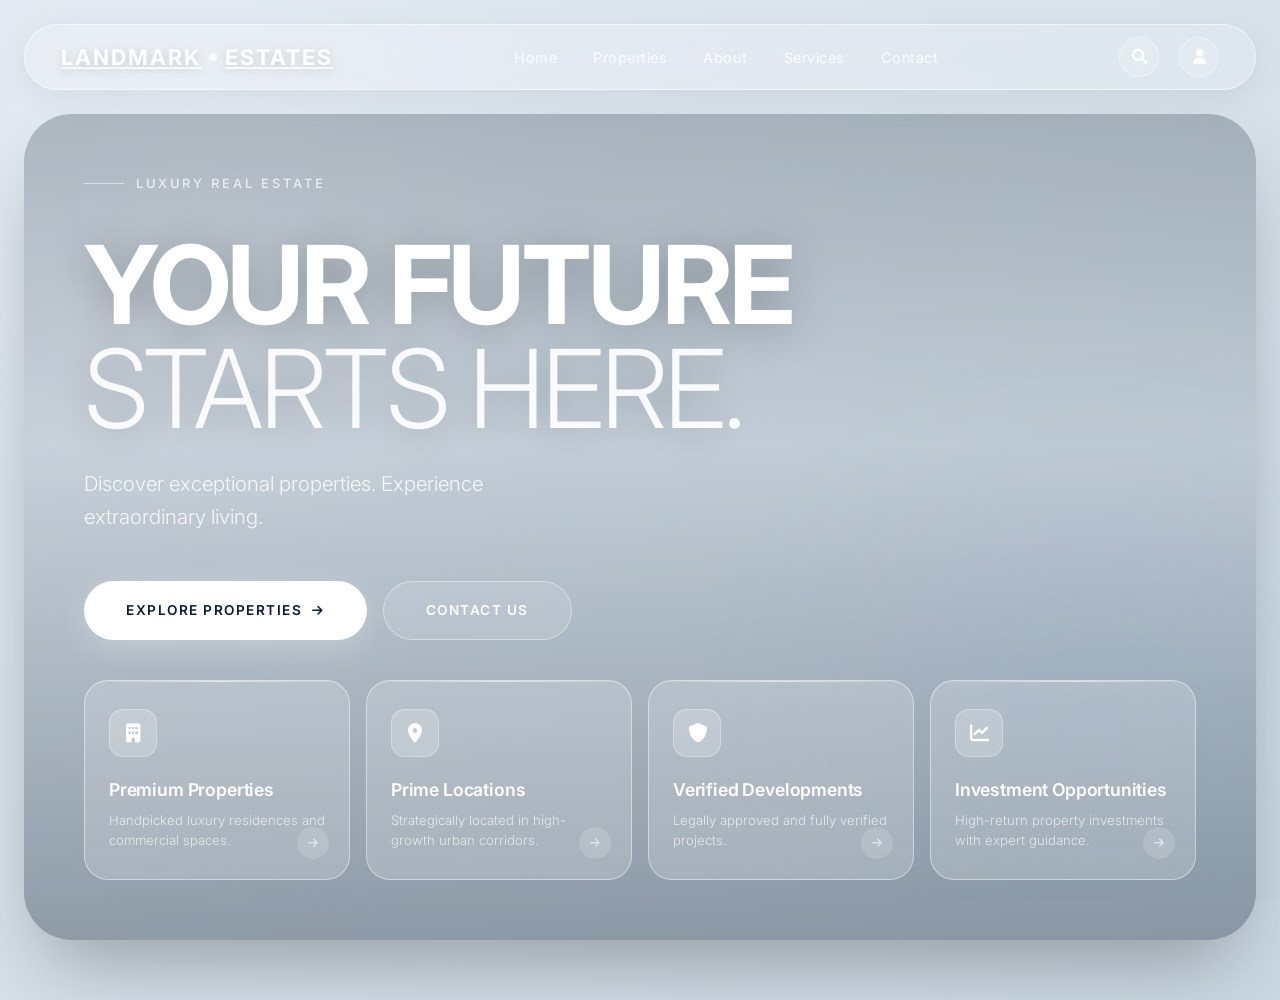
==== index.html @ 15167b44 "Add files via upload" ====
<!DOCTYPE html>
<html lang="en">
<head>
  <meta charset="UTF-8">
  <meta name="viewport" content="width=device-width, initial-scale=1.0">
  <meta name="description" content="Discover exceptional properties and experience extraordinary living with Landmark Estates.">
  <title>LANDMARK ESTATES | Your Future Starts Here</title>
  <link rel="preconnect" href="https://fonts.googleapis.com">
  <link rel="preconnect" href="https://fonts.gstatic.com" crossorigin>
  <link href="https://fonts.googleapis.com/css2?family=Inter:opsz,wght@14..32,300;14..32,400;14..32,500;14..32,600;14..32,700;14..32,800&display=swap" rel="stylesheet">
  <link rel="stylesheet" href="styles.css">
  <link rel="stylesheet" href="https://cdnjs.cloudflare.com/ajax/libs/font-awesome/6.0.0-beta3/css/all.min.css">
</head>
<body>
  <div class="ambient-glow"></div>
  <div class="main-wrapper">
    <nav class="nav">
      <a href="#" class="logo" id="brand">LANDMARK <span class="dot"></span> ESTATES</a>
      <ul class="nav-links" id="navLinks">
        <li><a href="#">Home</a></li>
        <li><a href="#properties">Properties</a></li>
        <li><a href="#about">About</a></li>
        <li><a href="#services">Services</a></li>
        <li><a href="#contact">Contact</a></li>
      </ul>
      <div class="nav-right">
        <div class="nav-icon" aria-label="Search"><i class="fas fa-search"></i></div>
        <div class="nav-icon" aria-label="Account"><i class="fas fa-user"></i></div>
        <button class="hamburger" id="hamburger" aria-label="Toggle navigation" aria-expanded="false" type="button">
          <span></span><span></span><span></span>
        </button>
      </div>
    </nav>

    <section class="hero" id="hero">
      <div class="hero-content">
        <div class="hero-top">
          <div class="hero-tagline"><span class="line"></span><span id="tagline">LUXURY REAL ESTATE</span></div>
        </div>
        <div class="hero-main">
          <h1 class="hero-headline" id="headline">YOUR FUTURE<br><span class="light">STARTS HERE.</span></h1>
          <p class="hero-sub" id="description">Discover exceptional properties. Experience extraordinary living.</p>
          <div class="hero-actions">
            <a href="#properties" class="btn btn-primary" id="primaryButton">EXPLORE PROPERTIES <i class="fas fa-arrow-right" style="font-size:0.75rem;"></i></a>
            <a href="#contact" class="btn btn-ghost" id="secondaryButton">CONTACT US</a>
          </div>
        </div>
        <div class="floating-cards" id="featureCards">
          <div class="glass-card">
            <div class="glass-card-icon"><i class="fas fa-building"></i></div>
            <div class="glass-card-copy"><h3>Premium Properties</h3><p>Handpicked luxury residences and commercial spaces.</p></div>
            <div class="card-arrow"><i class="fas fa-arrow-right"></i></div>
          </div>
          <div class="glass-card">
            <div class="glass-card-icon"><i class="fas fa-map-marker-alt"></i></div>
            <div class="glass-card-copy"><h3>Prime Locations</h3><p>Strategically located in high-growth urban corridors.</p></div>
            <div class="card-arrow"><i class="fas fa-arrow-right"></i></div>
          </div>
          <div class="glass-card">
            <div class="glass-card-icon"><i class="fas fa-shield-alt"></i></div>
            <div class="glass-card-copy"><h3>Verified Developments</h3><p>Legally approved and fully verified projects.</p></div>
            <div class="card-arrow"><i class="fas fa-arrow-right"></i></div>
          </div>
          <div class="glass-card">
            <div class="glass-card-icon"><i class="fas fa-chart-line"></i></div>
            <div class="glass-card-copy"><h3>Investment Opportunities</h3><p>High-return property investments with expert guidance.</p></div>
            <div class="card-arrow"><i class="fas fa-arrow-right"></i></div>
          </div>
        </div>
      </div>
    </section>
  </div>

  <script>
    // The page has built-in text so it displays even when opened directly.
    // When hosted on a web server, content.json can update the website copy.
    fetch("content.json")
      .then(response => {
        if (!response.ok) throw new Error("content.json unavailable");
        return response.json();
      })
      .then(data => {
        document.getElementById("brand").innerHTML =
          `${data.brand} <span class="dot"></span> ${data.brandSuffix}`;
        document.getElementById("tagline").textContent = data.tagline;
        document.getElementById("headline").innerHTML =
          `${data.headline[0]}<br><span class="light">${data.headline[1]}</span>`;
        document.getElementById("description").textContent = data.description;
        document.getElementById("primaryButton").innerHTML =
          `${data.primaryButton} <i class="fas fa-arrow-right" style="font-size:0.75rem;"></i>`;
        document.getElementById("secondaryButton").textContent = data.secondaryButton;

        const links = data.navigation || [];
        document.getElementById("navLinks").innerHTML = links.map((label, index) =>
          `<li><a href="${["#", "#properties", "#about", "#services", "#contact"][index] || "#"}">${label}</a></li>`
        ).join("");

        document.getElementById("featureCards").innerHTML = data.cards.map(card => `
          <div class="glass-card">
            <div class="glass-card-icon"><i class="${card.icon}"></i></div>
            <div class="glass-card-copy"><h3>${card.title}</h3><p>${card.description}</p></div>
            <div class="card-arrow"><i class="fas fa-arrow-right"></i></div>
          </div>
        `).join("");
      })
      .catch(() => {
        // Keep the built-in HTML content visible if fetch is blocked (file://).
      });

    const hamburger = document.getElementById("hamburger");
    const navLinks = document.getElementById("navLinks");

    hamburger.addEventListener("click", () => {
      const isOpen = navLinks.classList.toggle("open");
      hamburger.classList.toggle("active", isOpen);
      hamburger.setAttribute("aria-expanded", String(isOpen));
      document.body.style.overflow = isOpen ? "hidden" : "";
    });

    navLinks.addEventListener("click", event => {
      if (event.target.closest("a")) {
        navLinks.classList.remove("open");
        hamburger.classList.remove("active");
        hamburger.setAttribute("aria-expanded", "false");
        document.body.style.overflow = "";
      }
    });

    const hero = document.querySelector(".hero");
    const parallaxStyle = document.createElement("style");
    document.head.appendChild(parallaxStyle);
    hero.style.setProperty("--parallax-y", "0px");
    window.addEventListener("scroll", () => {
      hero.style.setProperty("--parallax-y", `${window.scrollY * 0.15}px`);
    }, { passive: true });
    parallaxStyle.textContent = ".hero::before { transform: translateY(var(--parallax-y, 0px)); }";
  </script>
</body>
</html>
---- styles.css ----
/* ---------- RESET & BASE ---------- */
    * {
      margin: 0;
      padding: 0;
      box-sizing: border-box;
    }

    :root {
      --bg-light: #DCE5EC;
      --bg-gradient: linear-gradient(145deg, #E2EAF1 0%, #CBD8E3 100%);
      --glass-bg: rgba(255, 255, 255, 0.28);
      --glass-border: rgba(255, 255, 255, 0.55);
      --glass-shadow: 0 25px 50px -12px rgba(0, 0, 0, 0.15);
      --glass-highlight: rgba(255, 255, 255, 0.6);
      --text-white: #ffffff;
      --text-navy: #0B1C2E;
      --text-muted: rgba(255, 255, 255, 0.8);
      --blue-accent: #4A7A9E;
      --blue-bright: #6C9EC4;
      --radius-xl: 48px;
      --radius-lg: 36px;
      --radius-md: 24px;
      --radius-sm: 16px;
      --transition: all 0.5s cubic-bezier(0.2, 0.8, 0.2, 1);
    }

    html {
      scroll-behavior: smooth;
    }

    body {
      font-family: 'Inter', sans-serif;
      background: var(--bg-gradient);
      min-height: 100vh;
      overflow-x: hidden;
      color: var(--text-white);
      line-height: 1.5;
    }

    /* ---------- BACKGROUND AMBIENCE ---------- */
    .ambient-glow {
      position: fixed;
      inset: 0;
      pointer-events: none;
      z-index: 0;
      overflow: hidden;
    }

    .ambient-glow::before,
    .ambient-glow::after {
      content: '';
      position: absolute;
      border-radius: 50%;
      filter: blur(120px);
      opacity: 0.4;
    }

    .ambient-glow::before {
      width: 600px;
      height: 600px;
      background: radial-gradient(circle, rgba(255,255,255,0.9) 0%, rgba(200,220,240,0) 70%);
      top: -10%;
      left: -5%;
    }

    .ambient-glow::after {
      width: 500px;
      height: 500px;
      background: radial-gradient(circle, rgba(160,200,235,0.7) 0%, rgba(200,220,240,0) 70%);
      bottom: -10%;
      right: -5%;
    }

    /* ---------- MAIN WRAPPER ---------- */
    .main-wrapper {
      position: relative;
      z-index: 1;
      max-width: 1440px;
      margin: 0 auto;
      padding: 24px 24px 60px;
    }

    /* ---------- NAVIGATION ---------- */
    .nav {
      display: flex;
      align-items: center;
      justify-content: space-between;
      padding: 12px 36px;
      background: rgba(255, 255, 255, 0.2);
      backdrop-filter: blur(24px);
      -webkit-backdrop-filter: blur(24px);
      border-radius: 100px;
      border: 1px solid var(--glass-border);
      box-shadow: 0 8px 32px rgba(0, 0, 0, 0.06);
      margin-bottom: 24px;
      animation: fadeDown 0.9s cubic-bezier(0.2, 0.8, 0.2, 1) both;
    }

    @keyframes fadeDown {
      from { opacity: 0; transform: translateY(-20px); }
      to { opacity: 1; transform: translateY(0); }
    }

    .logo {
      font-size: 1.35rem;
      font-weight: 700;
      letter-spacing: 2px;
      color: var(--text-white);
      text-shadow: 0 2px 10px rgba(0, 0, 0, 0.15);
      display: flex;
      align-items: center;
      gap: 8px;
    }

    .logo .dot {
      width: 8px;
      height: 8px;
      background: var(--text-white);
      border-radius: 50%;
      opacity: 0.7;
    }

    .nav-links {
      display: flex;
      align-items: center;
      gap: 36px;
      list-style: none;
    }

    .nav-links a {
      text-decoration: none;
      color: rgba(255, 255, 255, 0.85);
      font-size: 0.9rem;
      font-weight: 400;
      letter-spacing: 0.5px;
      transition: var(--transition);
      position: relative;
    }

    .nav-links a::after {
      content: '';
      position: absolute;
      bottom: -4px;
      left: 0;
      width: 0;
      height: 1.5px;
      background: var(--text-white);
      transition: var(--transition);
    }

    .nav-links a:hover {
      color: var(--text-white);
    }

    .nav-links a:hover::after {
      width: 100%;
    }

    .nav-right {
      display: flex;
      align-items: center;
      gap: 20px;
    }

    .nav-icon {
      width: 40px;
      height: 40px;
      border-radius: 50%;
      background: rgba(255, 255, 255, 0.15);
      border: 1px solid rgba(255, 255, 255, 0.3);
      display: flex;
      align-items: center;
      justify-content: center;
      color: var(--text-white);
      font-size: 0.95rem;
      cursor: pointer;
      transition: var(--transition);
    }

    .nav-icon:hover {
      background: rgba(255, 255, 255, 0.3);
      transform: scale(1.05);
    }

    .hamburger {
      display: none;
      flex-direction: column;
      gap: 5px;
      cursor: pointer;
      padding: 8px;
    }

    .hamburger span {
      width: 24px;
      height: 1.5px;
      background: var(--text-white);
      transition: var(--transition);
    }

    /* ---------- HERO CONTAINER ---------- */
    .hero {
      position: relative;
      background: url('https://images.unsplash.com/photo-1600585154340-be6161a56a0c?w=1920&q=90&auto=format&fit=crop') center/cover no-repeat;
      border-radius: var(--radius-xl);
      min-height: 780px;
      overflow: hidden;
      box-shadow: 0 40px 80px -20px rgba(0, 0, 0, 0.3);
      display: flex;
      flex-direction: column;
      animation: scaleIn 1.1s cubic-bezier(0.2, 0.8, 0.2, 1) both;
      animation-delay: 0.15s;
    }

    @keyframes scaleIn {
      from { opacity: 0; transform: scale(0.97); }
      to { opacity: 1; transform: scale(1); }
    }

    .hero::after {
      content: '';
      position: absolute;
      inset: 0;
      background: linear-gradient(
        180deg,
        rgba(11, 28, 46, 0.25) 0%,
        rgba(11, 28, 46, 0.1) 40%,
        rgba(11, 28, 46, 0.35) 100%
      );
      pointer-events: none;
    }

    /* ---------- HERO CONTENT ---------- */
    .hero-content {
      position: relative;
      z-index: 2;
      padding: 60px 60px 60px;
      display: flex;
      flex-direction: column;
      flex: 1;
    }

    .hero-top {
      display: flex;
      justify-content: space-between;
      align-items: flex-start;
      flex-wrap: wrap;
      gap: 20px;
    }

    .hero-tagline {
      font-size: 0.8rem;
      font-weight: 500;
      letter-spacing: 3px;
      text-transform: uppercase;
      color: rgba(255, 255, 255, 0.75);
      display: flex;
      align-items: center;
      gap: 12px;
      animation: fadeUp 0.9s cubic-bezier(0.2, 0.8, 0.2, 1) both;
      animation-delay: 0.3s;
    }

    .hero-tagline .line {
      width: 40px;
      height: 1px;
      background: rgba(255, 255, 255, 0.5);
    }

    .hero-badge {
      background: rgba(255, 255, 255, 0.15);
      backdrop-filter: blur(20px);
      -webkit-backdrop-filter: blur(20px);
      border: 1px solid rgba(255, 255, 255, 0.4);
      border-radius: 100px;
      padding: 10px 24px;
      font-size: 0.8rem;
      font-weight: 500;
      letter-spacing: 1px;
      color: var(--text-white);
      display: flex;
      align-items: center;
      gap: 10px;
      animation: fadeUp 0.9s cubic-bezier(0.2, 0.8, 0.2, 1) both;
      animation-delay: 0.35s;
    }

    .hero-badge i {
      font-size: 0.75rem;
    }

    .hero-main {
      flex: 1;
      display: flex;
      flex-direction: column;
      justify-content: center;
      padding: 40px 0;
    }

    .hero-headline {
      font-size: clamp(3.5rem, 8.5vw, 8rem);
      font-weight: 700;
      line-height: 0.95;
      letter-spacing: -0.03em;
      color: var(--text-white);
      text-shadow: 0 4px 40px rgba(0, 0, 0, 0.25);
      margin-bottom: 28px;
      max-width: 900px;
      animation: fadeUp 1s cubic-bezier(0.2, 0.8, 0.2, 1) both;
      animation-delay: 0.45s;
    }

    .hero-headline .light {
      font-weight: 300;
      opacity: 0.9;
    }

    .hero-sub {
      font-size: clamp(1rem, 1.6vw, 1.3rem);
      font-weight: 300;
      color: rgba(255, 255, 255, 0.85);
      max-width: 500px;
      line-height: 1.6;
      margin-bottom: 48px;
      animation: fadeUp 1s cubic-bezier(0.2, 0.8, 0.2, 1) both;
      animation-delay: 0.55s;
    }

    .hero-actions {
      display: flex;
      gap: 16px;
      flex-wrap: wrap;
      animation: fadeUp 1s cubic-bezier(0.2, 0.8, 0.2, 1) both;
      animation-delay: 0.65s;
    }

    .btn {
      display: inline-flex;
      align-items: center;
      justify-content: center;
      gap: 10px;
      padding: 18px 42px;
      border-radius: 100px;
      font-family: 'Inter', sans-serif;
      font-size: 0.85rem;
      font-weight: 600;
      letter-spacing: 1.5px;
      text-transform: uppercase;
      text-decoration: none;
      cursor: pointer;
      transition: var(--transition);
      border: none;
    }

    .btn-primary {
      background: var(--text-white);
      color: var(--text-navy);
      box-shadow: 0 8px 32px rgba(255, 255, 255, 0.25);
    }

    .btn-primary:hover {
      transform: translateY(-3px) scale(1.02);
      box-shadow: 0 16px 48px rgba(255, 255, 255, 0.35);
    }

    .btn-ghost {
      background: rgba(255, 255, 255, 0.12);
      backdrop-filter: blur(20px);
      -webkit-backdrop-filter: blur(20px);
      color: var(--text-white);
      border: 1px solid rgba(255, 255, 255, 0.4);
    }

    .btn-ghost:hover {
      background: rgba(255, 255, 255, 0.25);
      transform: translateY(-3px) scale(1.02);
      border-color: rgba(255, 255, 255, 0.7);
    }

    /* ---------- FLOATING GLASS CARDS ---------- */
    .floating-cards {
      display: grid;
      grid-template-columns: repeat(4, 1fr);
      gap: 16px;
      margin-top: auto;
      animation: fadeUp 1s cubic-bezier(0.2, 0.8, 0.2, 1) both;
      animation-delay: 0.8s;
    }

    .glass-card {
      background: rgba(255, 255, 255, 0.18);
      backdrop-filter: blur(28px);
      -webkit-backdrop-filter: blur(28px);
      border: 1px solid rgba(255, 255, 255, 0.45);
      border-radius: var(--radius-md);
      padding: 28px 24px;
      transition: var(--transition);
      cursor: default;
      position: relative;
      overflow: hidden;
    }

    .glass-card::before {
      content: '';
      position: absolute;
      top: 0;
      left: 0;
      right: 0;
      height: 1px;
      background: linear-gradient(90deg, transparent, rgba(255,255,255,0.6), transparent);
    }

    .glass-card:hover {
      background: rgba(255, 255, 255, 0.28);
      transform: translateY(-8px);
      box-shadow: 0 24px 48px -12px rgba(0, 0, 0, 0.2);
      border-color: rgba(255, 255, 255, 0.7);
    }

    .glass-card-icon {
      width: 48px;
      height: 48px;
      border-radius: 14px;
      background: rgba(255, 255, 255, 0.2);
      border: 1px solid rgba(255, 255, 255, 0.3);
      display: flex;
      align-items: center;
      justify-content: center;
      margin-bottom: 20px;
      font-size: 1.2rem;
      color: var(--text-white);
    }

    .glass-card h3 {
      font-size: 1.1rem;
      font-weight: 600;
      letter-spacing: -0.01em;
      margin-bottom: 8px;
      color: var(--text-white);
    }

    .glass-card p {
      font-size: 0.82rem;
      color: rgba(255, 255, 255, 0.7);
      line-height: 1.5;
      font-weight: 300;
    }

    .glass-card .card-arrow {
      position: absolute;
      bottom: 20px;
      right: 20px;
      width: 32px;
      height: 32px;
      border-radius: 50%;
      background: rgba(255, 255, 255, 0.15);
      display: flex;
      align-items: center;
      justify-content: center;
      font-size: 0.7rem;
      color: rgba(255, 255, 255, 0.6);
      transition: var(--transition);
    }

    .glass-card:hover .card-arrow {
      background: var(--text-white);
      color: var(--text-navy);
      transform: translateX(3px);
    }

    /* ---------- KEYFRAMES ---------- */
    @keyframes fadeUp {
      from { opacity: 0; transform: translateY(30px); }
      to { opacity: 1; transform: translateY(0); }
    }

    /* ---------- RESPONSIVE ---------- */
    @media (max-width: 1200px) {
      .floating-cards {
        grid-template-columns: repeat(2, 1fr);
      }
      .hero-headline {
        font-size: clamp(3rem, 7vw, 6rem);
      }
    }

    @media (max-width: 900px) {
      .main-wrapper {
        padding: 16px 16px 40px;
      }
      .nav {
        padding: 10px 24px;
      }
      .nav-links {
        position: fixed;
        top: 0;
        right: -100%;
        width: 280px;
        height: 100vh;
        background: rgba(11, 28, 46, 0.85);
        backdrop-filter: blur(40px);
        -webkit-backdrop-filter: blur(40px);
        flex-direction: column;
        justify-content: center;
        gap: 32px;
        padding: 40px;
        transition: var(--transition);
        z-index: 1000;
        border-radius: 0;
      }
      .nav-links.open {
        right: 0;
      }
      .nav-links a {
        font-size: 1.1rem;
      }
      .hamburger {
        display: flex;
        z-index: 1001;
      }
      .hamburger.active span:nth-child(1) {
        transform: rotate(45deg) translate(4.5px, 4.5px);
      }
      .hamburger.active span:nth-child(2) {
        opacity: 0;
      }
      .hamburger.active span:nth-child(3) {
        transform: rotate(-45deg) translate(4.5px, -4.5px);
      }
      .nav-right .nav-icon {
        display: none;
      }
      .hero {
        min-height: 680px;
        border-radius: var(--radius-lg);
      }
      .hero-content {
        padding: 36px 28px 40px;
      }
      .hero-headline {
        font-size: clamp(2.6rem, 9vw, 4.5rem);
      }
      .hero-sub {
        font-size: 1rem;
      }
      .btn {
        padding: 16px 32px;
        font-size: 0.78rem;
      }
    }

    @media (max-width: 600px) {
      .floating-cards {
        grid-template-columns: 1fr;
        gap: 12px;
      }
      .glass-card {
        padding: 20px;
        display: flex;
        align-items: center;
        gap: 16px;
      }
      .glass-card-icon {
        margin-bottom: 0;
        flex-shrink: 0;
        width: 44px;
        height: 44px;
      }
      .glass-card h3 {
        font-size: 1rem;
        margin-bottom: 2px;
      }
      .glass-card p {
        font-size: 0.78rem;
      }
      .glass-card .card-arrow {
        display: none;
      }
      .hero-actions {
        flex-direction: column;
        width: 100%;
      }
      .btn {
        width: 100%;
      }
      .hero-top {
        flex-direction: column;
      }
      .hero-badge {
        font-size: 0.72rem;
        padding: 8px 18px;
      }
      .hero-headline {
        font-size: clamp(2.2rem, 11vw, 3.5rem);
      }
      .hero-sub {
        font-size: 0.92rem;
        margin-bottom: 32px;
      }
      .hero {
        min-height: 620px;
      }
    }

    /* ---------- SCROLL REVEAL (for potential future content) ---------- */
    .reveal {
      opacity: 0;
      transform: translateY(40px);
      transition: opacity 0.9s ease, transform 0.9s ease;
    }
    .reveal.visible {
      opacity: 1;
      transform: translateY(0);
    }

    /* ---------- PARALLAX SUBTLE ---------- */
    .hero::before {
      content: '';
      position: absolute;
      inset: 0;
      background: inherit;
      background-position: center;
      background-size: cover;
      z-index: 0;
      transition: transform 0.1s linear;
      will-change: transform;
    }

    .hero {
      background: none;
    }
    .hero::before {
      background-image: url('https://images.unsplash.com/photo-1600585154340-be6161a56a0c?w=1920&q=90&auto=format&fit=crop');
    }

/* Updated markup support */
.hamburger {
  border: 0;
  background: transparent;
}
.glass-card-copy {
  min-width: 0;
}
@media (max-width: 600px) {
  .glass-card-copy {
    flex: 1;
  }
}
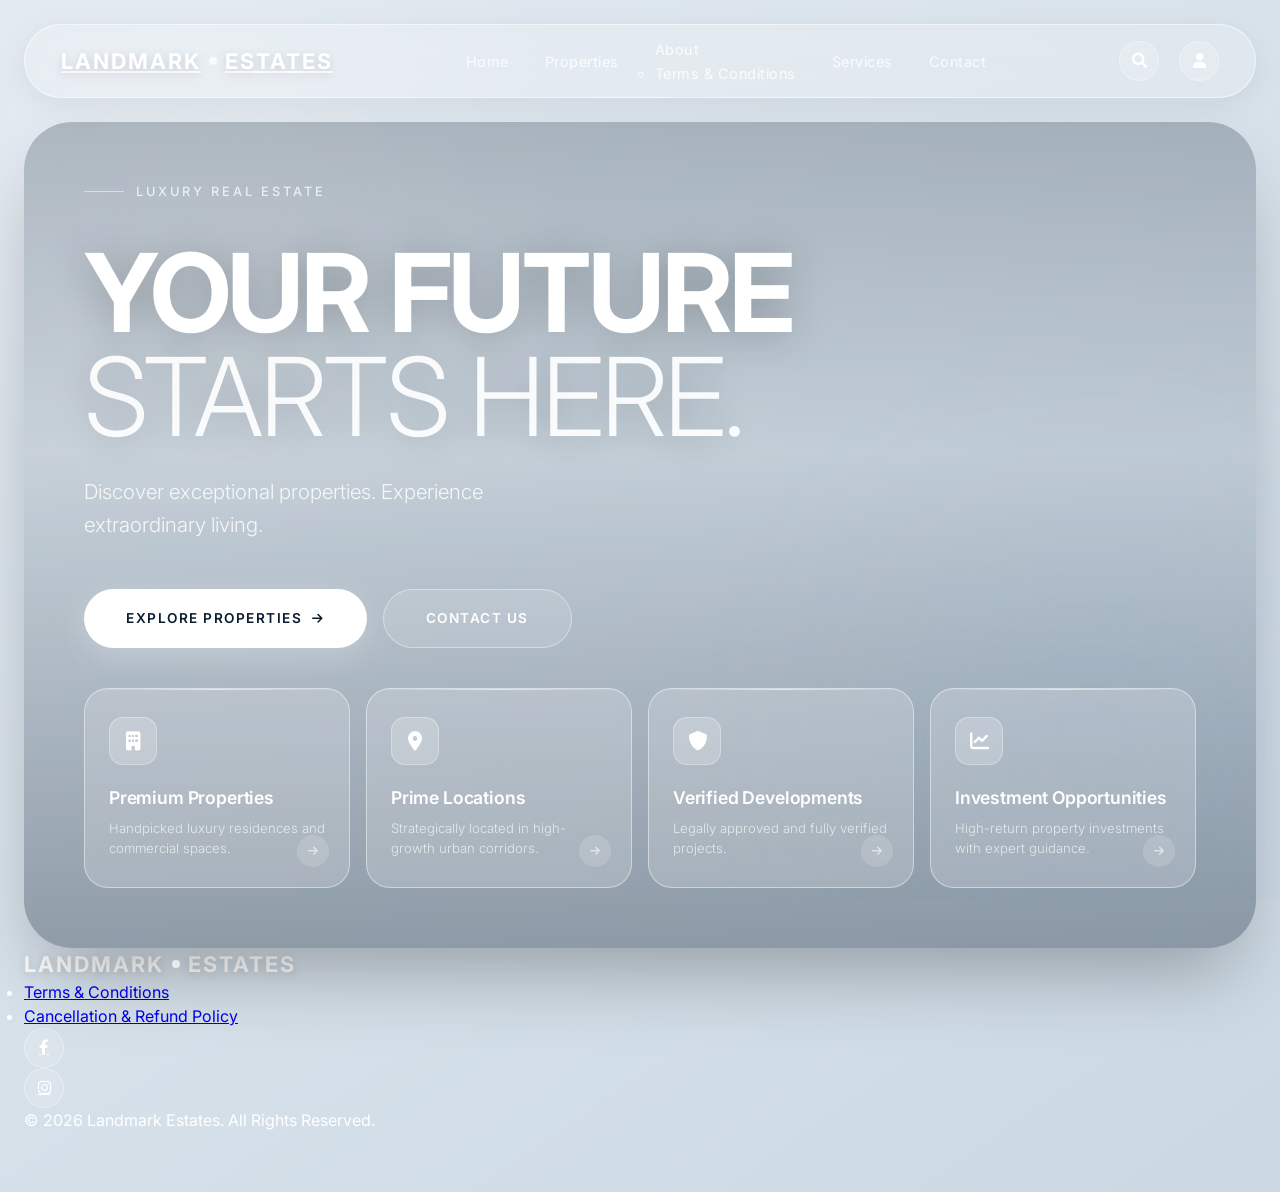
==== commit 68198793: "Add files via upload" ====
--- a/index.html
+++ b/index.html
@@ -19,7 +19,7 @@
       <ul class="nav-links" id="navLinks">
         <li><a href="#">Home</a></li>
         <li><a href="#properties">Properties</a></li>
-        <li><a href="#about">About</a></li>
+        <li class="has-submenu"><a href="#about">About</a><ul class="submenu"><li><a href="terms.html">Terms &amp; Conditions</a></li></ul></li>
         <li><a href="#services">Services</a></li>
         <li><a href="#contact">Contact</a></li>
       </ul>
@@ -69,9 +69,25 @@
         </div>
       </div>
     </section>
-  </div>
 
-  <script>
+<footer class="footer">
+<div class="footer-top">
+<div class="logo footer-brand">LANDMARK <span class="dot"></span> ESTATES</div>
+<div class="footer-right">
+<ul class="footer-links">
+<li><a href="terms.html">Terms &amp; Conditions</a></li>
+<li><a href="cancellation-refund-policy.html">Cancellation &amp; Refund Policy</a></li>
+</ul>
+<div class="footer-social">
+<a href="https://www.facebook.com/profile.php?id=61596802313785" class="nav-icon" target="_blank" rel="noopener noreferrer" aria-label="Landmark Estates on Facebook (opens in a new tab)"><i class="fab fa-facebook-f"></i></a>
+<a href="https://www.instagram.com/landmarkestates7?avpt=MXgzdDRkdDl4Mzl2Zw==" class="nav-icon" target="_blank" rel="noopener noreferrer" aria-label="Landmark Estates on Instagram (opens in a new tab)"><i class="fab fa-instagram"></i></a>
+</div>
+</div>
+</div>
+<div class="footer-bottom">&copy; 2026 Landmark Estates. All Rights Reserved.</div>
+</footer>
+</div>
+<script>
     // The page has built-in text so it displays even when opened directly.
     // When hosted on a web server, content.json can update the website copy.
     fetch("content.json")
@@ -91,9 +107,11 @@
         document.getElementById("secondaryButton").textContent = data.secondaryButton;
 
         const links = data.navigation || [];
-        document.getElementById("navLinks").innerHTML = links.map((label, index) =>
-          `<li><a href="${["#", "#properties", "#about", "#services", "#contact"][index] || "#"}">${label}</a></li>`
-        ).join("");
+        const aboutSubmenu = '<ul class="submenu"><li><a href="terms.html">Terms &amp; Conditions</a></li></ul>';
+document.getElementById("navLinks").innerHTML = links.map((label, index) => {
+const link = `<a href="${["#", "#properties", "#about", "#services", "#contact"][index] || "#"}">${label}</a>`;
+return label === "About" ? `<li class="has-submenu">${link}${aboutSubmenu}</li>` : `<li>${link}</li>`;
+}).join("");
 
         document.getElementById("featureCards").innerHTML = data.cards.map(card => `
           <div class="glass-card">
